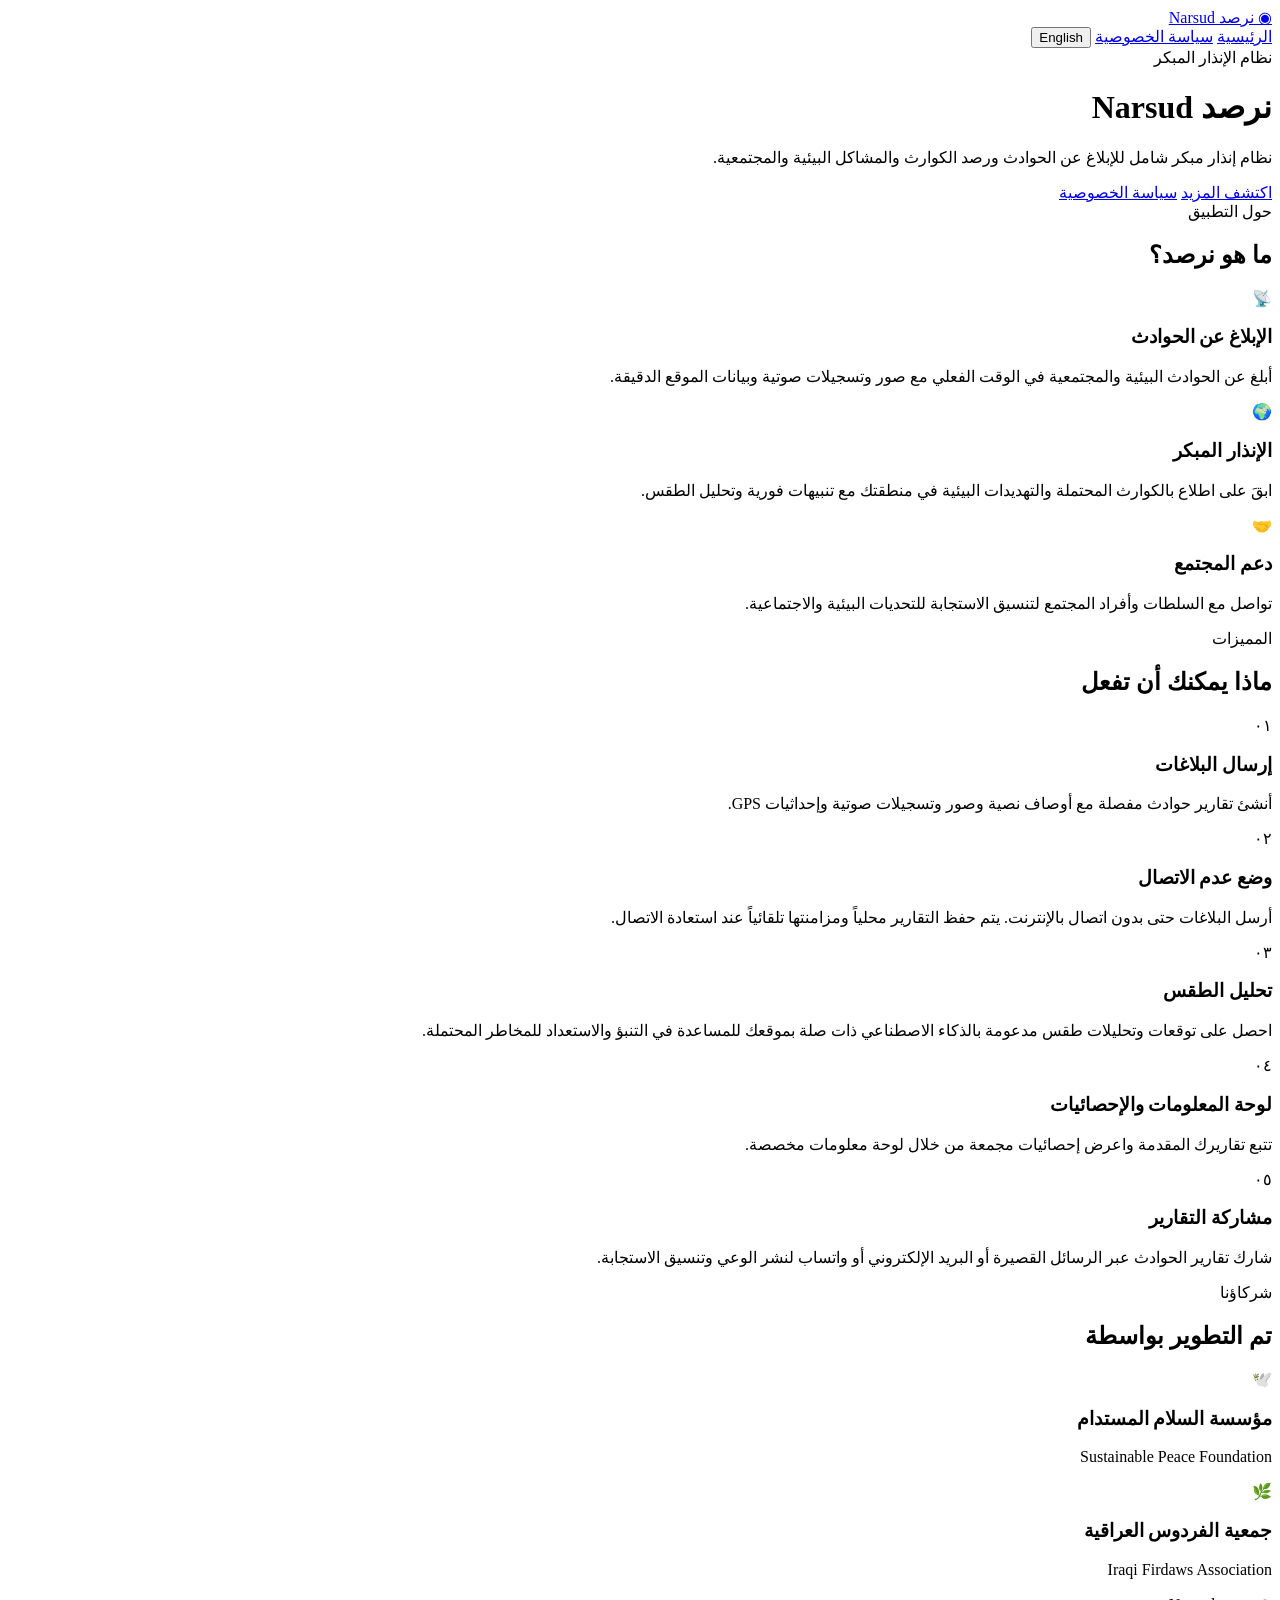
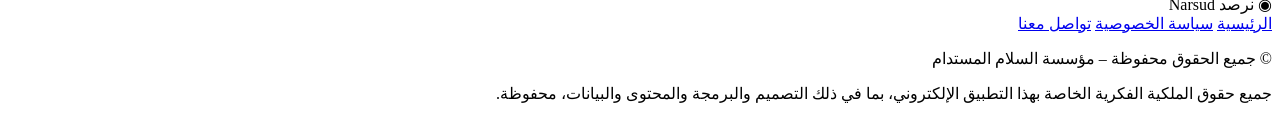
==== ews/www/home-ar.html @ f1338091 "webpages" ====
<!DOCTYPE html>
<html lang="ar" dir="rtl">

<head>
    <meta charset="UTF-8">
    <meta name="viewport" content="width=device-width, initial-scale=1.0">
    <title>نرصد – نظام الإنذار المبكر</title>
    <meta name="description"
        content="نرصد هو تطبيق نظام الإنذار المبكر للإبلاغ عن الحوادث ورصد الكوارث البيئية والمجتمعية.">
    <link rel="preconnect" href="https://fonts.googleapis.com">
    <link rel="preconnect" href="https://fonts.gstatic.com" crossorigin>
    <link
        href="https://fonts.googleapis.com/css2?family=Inter:wght@300;400;500;600;700;800&family=Noto+Kufi+Arabic:wght@300;400;500;600;700;800&display=swap"
        rel="stylesheet">
    <link rel="stylesheet" href="/assets/ews/css/www-style.css">
</head>

<body class="rtl">
    <!-- Language Switcher -->
    <nav class="top-bar">
        <div class="container top-bar-inner">
            <a href="/home-ar" class="logo-link">
                <span class="logo-icon">◉</span>
                <span class="logo-text"><span class="logo-ar">نرصد</span> Narsud</span>
            </a>
            <div class="nav-links">
                <a href="/home-ar" class="nav-link active">الرئيسية</a>
                <a href="/privacy-ar" class="nav-link">سياسة الخصوصية</a>
                <button class="lang-btn" onclick="switchLang()">English</button>
            </div>
        </div>
    </nav>

    <!-- Hero Section -->
    <header class="hero">
        <div class="hero-bg-shapes">
            <div class="shape shape-1"></div>
            <div class="shape shape-2"></div>
            <div class="shape shape-3"></div>
        </div>
        <div class="container hero-content">
            <div class="hero-badge">نظام الإنذار المبكر</div>
            <h1>نرصد <span class="text-gradient">Narsud</span></h1>
            <p class="hero-subtitle">
                نظام إنذار مبكر شامل للإبلاغ عن الحوادث ورصد الكوارث والمشاكل البيئية والمجتمعية.
            </p>
            <div class="hero-actions">
                <a href="#features" class="btn btn-primary">اكتشف المزيد</a>
                <a href="/privacy-ar" class="btn btn-outline">سياسة الخصوصية</a>
            </div>
        </div>
    </header>

    <!-- About Section -->
    <section class="section about-section" id="about">
        <div class="container">
            <div class="section-header">
                <span class="section-tag">حول التطبيق</span>
                <h2>ما هو نرصد؟</h2>
            </div>
            <div class="about-grid">
                <div class="about-card glass-card">
                    <div class="about-icon">📡</div>
                    <h3>الإبلاغ عن الحوادث</h3>
                    <p>أبلغ عن الحوادث البيئية والمجتمعية في الوقت الفعلي مع صور وتسجيلات صوتية وبيانات الموقع الدقيقة.
                    </p>
                </div>
                <div class="about-card glass-card">
                    <div class="about-icon">🌍</div>
                    <h3>الإنذار المبكر</h3>
                    <p>ابقَ على اطلاع بالكوارث المحتملة والتهديدات البيئية في منطقتك مع تنبيهات فورية وتحليل الطقس.</p>
                </div>
                <div class="about-card glass-card">
                    <div class="about-icon">🤝</div>
                    <h3>دعم المجتمع</h3>
                    <p>تواصل مع السلطات وأفراد المجتمع لتنسيق الاستجابة للتحديات البيئية والاجتماعية.</p>
                </div>
            </div>
        </div>
    </section>

    <!-- Features Section -->
    <section class="section features-section" id="features">
        <div class="container">
            <div class="section-header">
                <span class="section-tag">المميزات</span>
                <h2>ماذا يمكنك أن تفعل</h2>
            </div>
            <div class="features-list">
                <div class="feature-item">
                    <div class="feature-number">٠١</div>
                    <div class="feature-content">
                        <h3>إرسال البلاغات</h3>
                        <p>أنشئ تقارير حوادث مفصلة مع أوصاف نصية وصور وتسجيلات صوتية وإحداثيات GPS.</p>
                    </div>
                </div>
                <div class="feature-item">
                    <div class="feature-number">٠٢</div>
                    <div class="feature-content">
                        <h3>وضع عدم الاتصال</h3>
                        <p>أرسل البلاغات حتى بدون اتصال بالإنترنت. يتم حفظ التقارير محلياً ومزامنتها تلقائياً عند
                            استعادة الاتصال.</p>
                    </div>
                </div>
                <div class="feature-item">
                    <div class="feature-number">٠٣</div>
                    <div class="feature-content">
                        <h3>تحليل الطقس</h3>
                        <p>احصل على توقعات وتحليلات طقس مدعومة بالذكاء الاصطناعي ذات صلة بموقعك للمساعدة في التنبؤ
                            والاستعداد للمخاطر المحتملة.</p>
                    </div>
                </div>
                <div class="feature-item">
                    <div class="feature-number">٠٤</div>
                    <div class="feature-content">
                        <h3>لوحة المعلومات والإحصائيات</h3>
                        <p>تتبع تقاريرك المقدمة واعرض إحصائيات مجمعة من خلال لوحة معلومات مخصصة.</p>
                    </div>
                </div>
                <div class="feature-item">
                    <div class="feature-number">٠٥</div>
                    <div class="feature-content">
                        <h3>مشاركة التقارير</h3>
                        <p>شارك تقارير الحوادث عبر الرسائل القصيرة أو البريد الإلكتروني أو واتساب لنشر الوعي وتنسيق
                            الاستجابة.</p>
                    </div>
                </div>
            </div>
        </div>
    </section>

    <!-- Partners Section -->
    <section class="section partners-section" id="partners">
        <div class="container">
            <div class="section-header">
                <span class="section-tag">شركاؤنا</span>
                <h2>تم التطوير بواسطة</h2>
            </div>
            <div class="partners-grid">
                <div class="partner-card glass-card">
                    <div class="partner-icon">🕊️</div>
                    <h3>مؤسسة السلام المستدام</h3>
                    <p>Sustainable Peace Foundation</p>
                </div>
                <div class="partner-card glass-card">
                    <div class="partner-icon">🌿</div>
                    <h3>جمعية الفردوس العراقية</h3>
                    <p>Iraqi Firdaws Association</p>
                </div>
            </div>
        </div>
    </section>

    <!-- Footer -->
    <footer class="footer">
        <div class="container footer-inner">
            <div class="footer-brand">
                <span class="logo-icon">◉</span>
                <span class="logo-text"><span class="logo-ar">نرصد</span> Narsud</span>
            </div>
            <div class="footer-links">
                <a href="/home-ar">الرئيسية</a>
                <a href="/privacy-ar">سياسة الخصوصية</a>
                <a href="mailto:abdullahalsalih@gmail.com">تواصل معنا</a>
            </div>
            <div class="footer-copy">
                <p>©️ جميع الحقوق محفوظة – مؤسسة السلام المستدام</p>
                <p>جميع حقوق الملكية الفكرية الخاصة بهذا التطبيق الإلكتروني، بما في ذلك التصميم والبرمجة والمحتوى
                    والبيانات، محفوظة.</p>
            </div>
        </div>
    </footer>

    <script>
        function switchLang() {
            window.location.href = '/home';
        }
    </script>
</body>

</html>
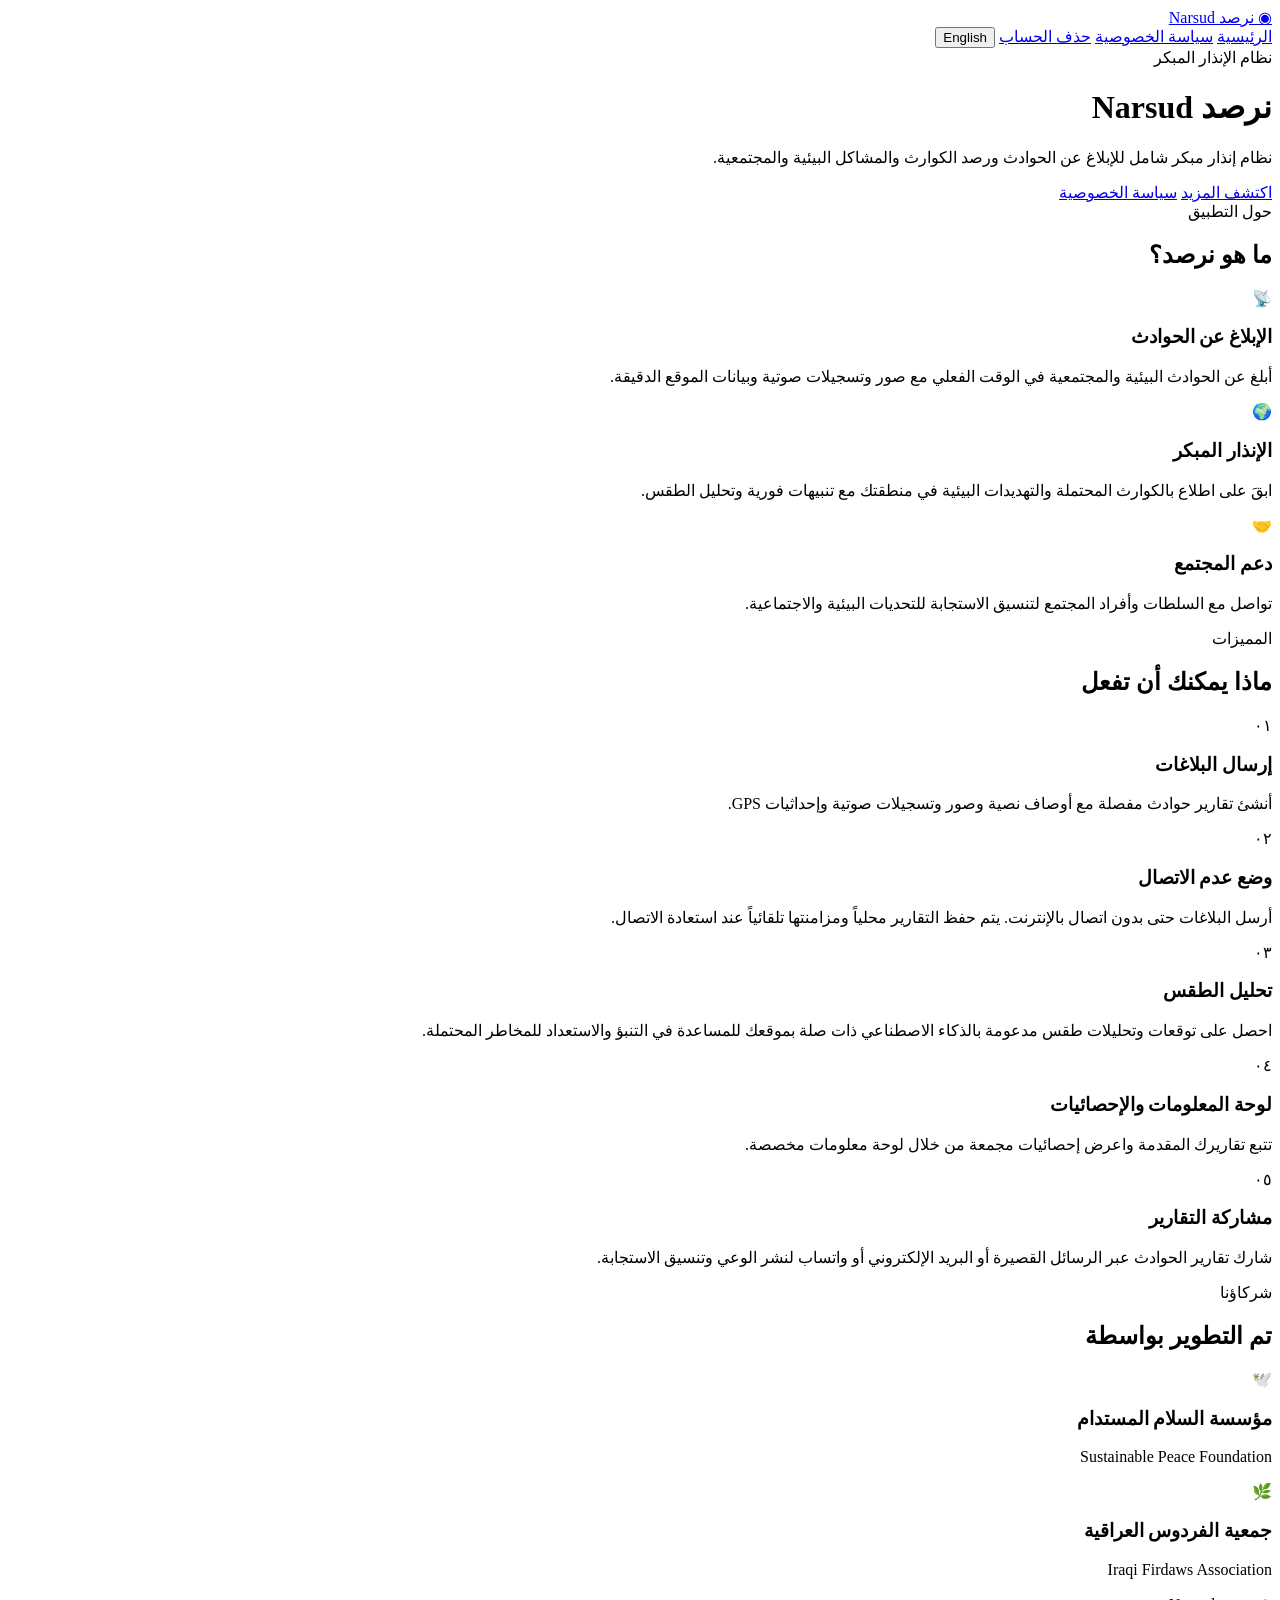
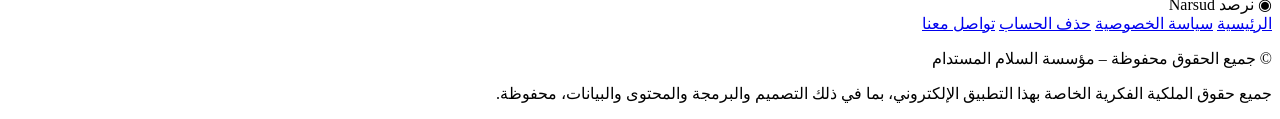
==== commit 9cce7e4b: "deletion form" ====
--- a/ews/www/home-ar.html
+++ b/ews/www/home-ar.html
@@ -26,6 +26,7 @@
             <div class="nav-links">
                 <a href="/home-ar" class="nav-link active">الرئيسية</a>
                 <a href="/privacy-ar" class="nav-link">سياسة الخصوصية</a>
+                <a href="/delete-account-ar" class="nav-link">حذف الحساب</a>
                 <button class="lang-btn" onclick="switchLang()">English</button>
             </div>
         </div>
@@ -161,6 +162,7 @@
             <div class="footer-links">
                 <a href="/home-ar">الرئيسية</a>
                 <a href="/privacy-ar">سياسة الخصوصية</a>
+                <a href="/delete-account-ar">حذف الحساب</a>
                 <a href="mailto:abdullahalsalih@gmail.com">تواصل معنا</a>
             </div>
             <div class="footer-copy">
